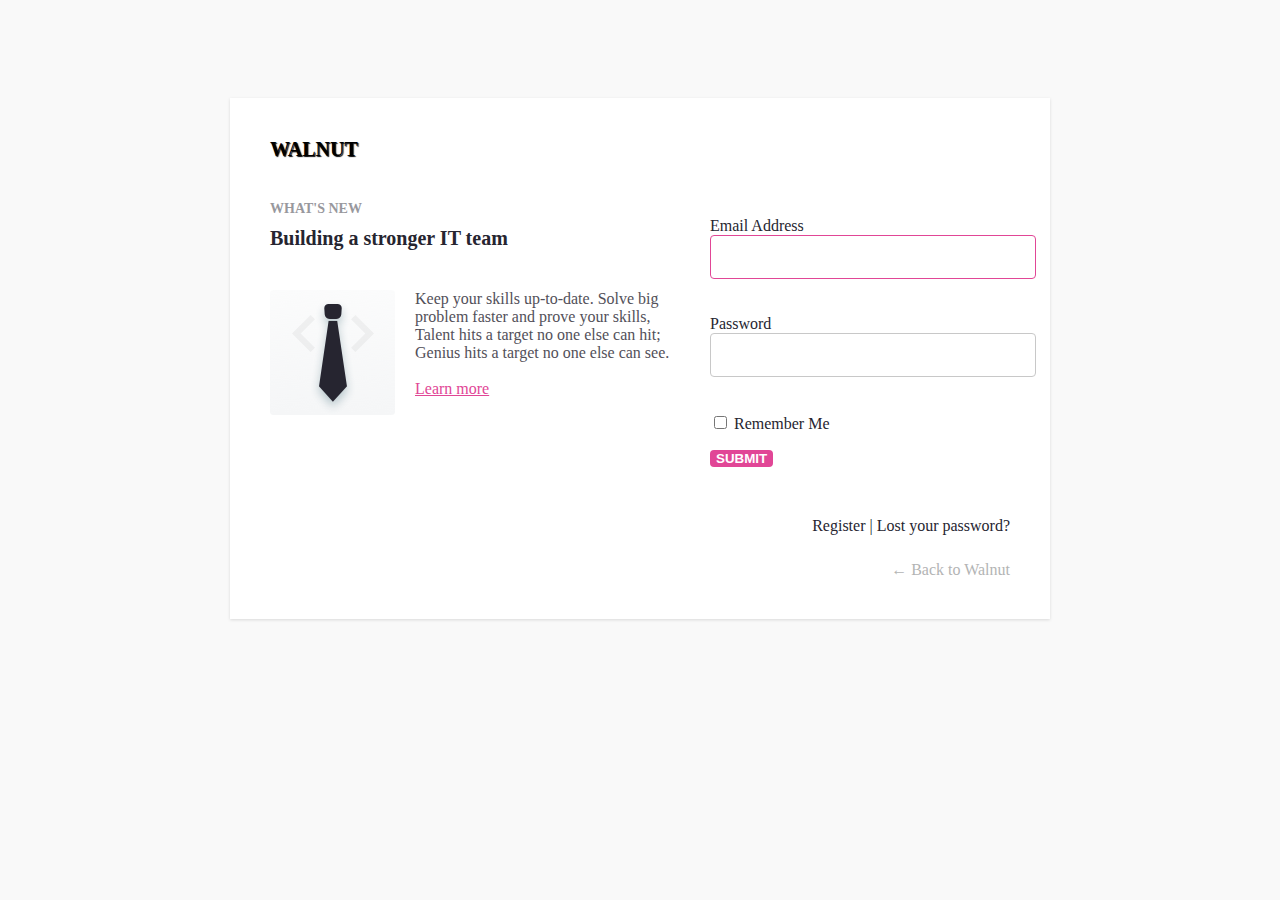
==== login.html @ 866a113d "first commit" ====
<!DOCTYPE html>

<html lang="en-US">


<head>

    <script src="https://ajax.googleapis.com/ajax/libs/jquery/3.3.1/jquery.min.js"></script>
    <script src="https://code.jquery.com/jquery-1.10.2.js"></script>


    <meta http-equiv="Content-Type" content="text/html; charset=UTF-8" />
    <title>Walnut &lsaquo; Log In</title>
    <style type="text/css">
        body {
            background-color: #303030 !important;
        }

        form {
            -webkit-border-radius: 5px;
            -moz-border-radius: 5px;
            border-radius: 5px;
        }

        body.login div#login h1 a {
            background-image: url('/wp-content/uploads/cybunny/whitelogo.png');
            padding-bottom: 30px;
        }

        .login h1 a {
            background-size: contain !important;
            width: 300px !important;
            height: 104px !important;
        }

        .login #backtoblog a,
        .login #nav a {
            color: #fff !important;
        }

        .login #nav {
            color: #fff;
        }

        .login form {
            box-shadow: 0 1px 3px #A1D541;
            background: #f3f3f3;
        }

        a.wpfbac-button img {
            margin-bottom: 15px;
        }

    </style>


    <link rel='stylesheet' href='https://www.cybrary.it/wp-admin/load-styles.php?c=0&amp;dir=ltr&amp;load%5B%5D=dashicons,buttons,forms,l10n,login&amp;ver=4.7.5' type='text/css' media='all' />
    <link rel='stylesheet' id='username-availability-checker-css-css' href='css/username-availability-checker.css' type='text/css' media='all' />

    <meta name='robots' content='noindex,follow' />
    <meta name="viewport" content="width=device-width" />
</head>


<body class="login login-action-login wp-core-ui  locale-en-us">
    <div id="nav-placeholder" style="width: 100%"></div>
    <div id="login">

        <style>
            body {
                background: #f9f9f9!important;
            }

            #login {
                width: auto;
                padding: 10vh 0px 0px 0px;
            }

            .login label {
                color: #262530;
            }

            .login #nav a {
                color: #262530!important
            }

            .login #nav {
                color: #262530!important;
                padding: 0px;
                text-align: right;
            }

            .login #backtoblog {
                padding: 10px 0px 0px 0px;
                text-align: right;
            }

            .login #backtoblog a {
                color: #b3b4b4!important
            }

            #backtoblog {
                margin: 0px;
            }

            .login h1 a {
                height: 40px!important;
                margin-bottom: 10vh!important;
            }

            .wp-core-ui .button-primary {
                background-color: #e14696;
                color: #ffffff;
                font-weight: 600;
                border: none;
                text-transform: uppercase;
                cursor: pointer;
                border-radius: 4px;
                text-shadow: none;
                box-shadow: none;
            }

            .wp-core-ui .button-primary:focus {
                background-color: #e14696;
                color: #ffffff;
                font-weight: 600;
                border: none;
                cursor: pointer;
                border-radius: 4px;
                text-shadow: none;
                box-shadow: none;
            }

            .wp-core-ui .button-primary:hover {
                background-color: #b43878;
            }

            .marketodiv {
                margin: 20px auto 0px auto;
                max-width: 400px;
            }

            .marketodiv img {}

            .login form {
                padding: 0px;
            }

            body.login div#login h1 a {
                padding-bottom: 0px;
            }

            body.login div#login h1 a {
                background-image: url('blacklogo.png');
            }

            #user_login,
            #user_pass {
                width: calc(100%);
                padding: 12px;
                border: #c8c8c8 solid 1.5px;
                border-radius: 4px;
                font-size: 16px;
                margin-bottom: 20px;
            }

            #user_login,
            #user_pass:focus {
                border: 1.5px solid #e14696;
            }

            .bpajax-register-window {
                display: flex;
                margin-bottom: 8%;
            }

            .loginboxflex {
                padding: 40px;
                margin: 0px auto;
            }

            .bpajax-register-popup {
                margin: 0px auto;
                box-shadow: 0 1px 3px rgba(0, 0, 0, .13);
                background: white;
                width: 90%;
            }

            .login #login_error {
                width: 300px;
                margin: 0px auto 20px auto;
            }

            .login #login_error,
            .login .message {
                width: 300px;
                margin: 0px auto 20px auto;
            }

            .marketodiv {
                margin: 20px auto 0px auto;
                max-width: 400px;
            }

            .nav_value.right.home {
                display: none;
            }

            .nav_value.right.login {
                display: none;
            }

            .nav_value.right.logout {
                display: none;
            }

            .nav_value.right.about {
                margin-right: 50px;
            }


            @media only screen and (min-width: 768px) {
                .bpajax-register-popup {
                    width: 60%;
                }
                .bpajax-register-window {
                    margin: 0px 20px;
                }
            }

            @media only screen and (min-width: 960px) {
                .loginboxflex {
                    display: flex;
                    flex-direction: row-reverse;
                    /* align-items: center; */
                }
                .column1 {
                    width: 300px;
                }
                .bpajax-register-popup {
                    margin: 0px auto;
                    background: white;
                    width: auto;
                }
                .marketodiv {
                    margin: 0px 40px 0px 0px;
                    max-width: none;
                }
            }

            .wp-core-ui .button-primary-disabled,
            .wp-core-ui .button-primary.disabled,
            .wp-core-ui .button-primary:disabled,
            .wp-core-ui .button-primary[disabled] {
                color: white!important;
                background: #ff98cd!important;
                border-color: #e14696!important;
                -webkit-box-shadow: none!important;
                box-shadow: none!important;
                text-shadow: 0 -1px 0 rgba(0, 0, 0, .1)!important;
                cursor: default;
            }

            .tooltext_email {
                display: none;
            }

            .tooltext_email:before {
                content: attr(data-tooltip);
                position: absolute;
                padding: 5px 10px;
                margin-left: 310px;
                margin-top: -58px;
                font-size: 12px;
                font-family: inherit;
                background: #e14696;
                color: white;
                width: 200px;
                border-radius: 4px;
            }

            .tooltext_email:after {
                content: '';
                position: absolute;
                margin-left: 300px;
                margin-top: -50px;
                border-top: 5px solid transparent;
                border-right: 10px solid #e14696;
                border-bottom: 5px solid transparent;
            }

            .tooltext_password {
                display: none;
            }

            .tooltext_password:before {
                content: attr(data-tooltip);
                position: absolute;
                padding: 5px 10px;
                margin-left: 310px;
                margin-top: -107px;
                font-size: 12px;
                font-family: inherit;
                background: #e14696;
                color: white;
                width: 200px;
                border-radius: 4px;
            }

            .tooltext_password:after {
                content: '';
                position: absolute;
                margin-left: 300px;
                margin-top: -98px;
                border-top: 5px solid transparent;
                border-right: 10px solid #e14696;
                border-bottom: 5px solid transparent;
            }

            .user_invalid {
                display: none;
                background: white;
                border: 1px solid #efefef;
                width: 100%;
                /* border-left: 4px solid green; */
                border-radius: 4px;
                margin-bottom: 15px;
                border-left: 4px solid #0036fd;
                height: 44px;
                margin-top: -35px;
            }

            a {
                text-decoration: none;
            }

            .walnut {
                margin-top: 5px;
            }

        </style>
    </div>

    <div class="bpajax-register-window">

        <div class="bpajax-register-popup">
            <p style="font-weight: bold;font-size: 20px;margin:40px 0px 0px 40px;  text-shadow: 1px 1px 1px #000;"> WALNUT
                <div class="loginboxflex">
                    <div class="column1">
                        <div style="margin-top:0px;box-shadow:none" class="loginForm" method="post">


                            <div class="user_invalid">
                                <div class="invalid_text" style="    height: 40px; margin-top: 11px;text-align: center; font-size: 16px;">Invalid Username or password</div>
                            </div>

                            <p>
                                <label for="user_login">Email Address<br />
	
                                        <input type="text" name="log" id="user_login" class="input" value="" size="20"  required/></label>
                            </p>


                            <p>
                                <label for="user_pass">Password<br />
	
                                        <input type="password" name="pwd" id="user_pass" class="input" value="" size="20" required/></label>
                            </p>
                            <p class="forgetmenot"><label for="rememberme"><input name="rememberme" type="checkbox" id="rememberme" value="forever"  /> Remember Me</label></p>
                            <p class="submit">
                                <input type="submit" name="wp-submit" id="wp-submit" class="button button-primary button-large" />

                            </p>

                            <br>
                        </div>


                        <p id="nav">
                            <a rel="nofollow" href="register.html">Register</a> | <a href="">Lost your password?</a>
                        </p>

                        <p id="backtoblog"><a href="">&larr; Back to Walnut</a></p>







                        <script type='text/javascript'>
                            $('#nav-placeholder').load('http://localhost:8000/walnut/nav.html');

                            var userid_as_token = localStorage.getItem("userId");
                            if (userid_as_token != null) {
                                window.location.href = 'Sections.html';
                            }



                            $(window).keydown(function(event) {
                                if (event.keyCode == 13) {
                                    event.preventDefault();
                                    return false;
                                }
                            });

                            $("#user_pass").keyup(function(event) {
                                event.preventDefault();
                                if (event.keyCode === 13) {
                                    $("#wp-submit").click();
                                }
                            });


                            //                            var token = localStorage.getItem("dgksdffbbdkvkd$vfkd@$v*ncvndffnd");
                            //                            console.log(token)
                            //                            if (token != null) {
                            //                                window.location.href = 'Sections.html';
                            //                            }
                            $("#wp-submit").click(function() {

                                var email = $('#user_login').val();
                                if (!validateEmail(email)) {
                                    $('.user_invalid').css("display", "none");

                                } else {


                                }
                                $('#wp-submit').attr("disabled", "true");
                                $('#wp-submit').css("background", "");


                                var username = $("#user_login").val();
                                var password = $("#user_pass").val();

                                console.log('username' + username);
                                console.log('password' + password);

                                if (!$.isNumeric($("#user_login").val())) {

                                    var loginVal = {
                                        "email": username,
                                        "password": password
                                    };
                                    $.ajax({
                                        type: 'post',
                                        data: JSON.stringify(loginVal),
                                        url: "http://localhost:8080/login",

                                        headers: {
                                            'Accept': 'application/json',
                                            'Content-Type': 'application/json'
                                        },
                                        success: function(responseData) {
                                            console.log(responseData.id);
                                            localStorage.setItem('userId', responseData.id);
                                            localStorage.setItem("tokenValue", responseData.success);
                                            console.log(localStorage.getItem("userId"))
                                            window.location.href = 'Sections.html';
                                        },
                                        error: function(response) {
                                            console.log("error" + response.status);
                                            $('#wp-submit').removeAttr("disabled");
                                            $('.user_invalid').css("display", "block");
                                        }


                                    });


                                }
                                if ($.isNumeric($("#user_login").val())) {
                                    var loginVal = {
                                        "phone": username,
                                        "password": password
                                    };
                                    $.ajax({
                                        type: 'post',
                                        dataType: 'json',
                                        data: loginVal,
                                        url: "http://localhost:1337/login",
                                        success: function(responseData) {
                                            localStorage.setItem("dgksdffbbdkvkd$vfkd@$v*ncvndffnd", responseData.token);
                                            window.location.href = 'Sections.html';
                                        },
                                        error: function(response) {
                                            console.log("error" + response.status);
                                            $('#wp-submit').removeAttr("disabled");
                                            $('.user_invalid').css("display", "block");



                                        }


                                    });



                                }




                            });

                            function validateEmail(sEmail) {
                                var filter = /^([a-zA-Z0-9_.+-])+\@(([a-zA-Z0-9-])+\.)+([a-zA-Z0-9]{2,4})+$/;
                                if (filter.test(sEmail)) {
                                    return true;
                                } else {
                                    return false;
                                }
                            }

                        </script>
                    </div>

                    <div id="MarketoLogin" class="marketodiv">
                        <div style="color:#98989d;font-weight:600;font-size:14px;margin-bottom:10px;">WHAT'S NEW</div>
                        <div style="font-weight:700;font-size:20px;margin-bottom:40px;color:#262530">Building a stronger IT team</div>
                        <div style="display:flex;font-size:16px;color:#525059">
                            <div style="margin-right:20px"><img src="images/cyb_for_bus_alt.png"></div>
                            <div style="width:255px;">
                                Keep your skills up-to-date. Solve big problem faster and prove your skills, Talent hits a target no one else can hit; Genius hits a target no one else can see.
                                <br><br>
                                <a style="color:#e14696" href="" target="_blank"><u>Learn more</u></a>
                            </div>
                        </div>
                    </div>
                </div>
        </div>
    </div>

</body>

</html>
---- css/username-availability-checker.css ----
/* The css is taken from bp-default theme, thanks to @apeatling, I have just modified the selectors*/
.username_checker {
  position: relative;
}
.username_checker span.loading {
  background-image: url(ajax-loader.gif);
  background-position: 92% 50%;
  background-repeat: no-repeat;
  padding-right: 30px !important;
}
.bp-ajaxr-loader {
  margin: 20px auto;
  width: 40px;
}
.bp-ajaxr-loader img {
  width: 40px;
}
.username_checker  span.available,
.username_checker span.error {
  display: none;
  /* -moz-border-radius: 3px;
  -webkit-border-radius: 3px;
  border-radius: 3px;
  margin: -30px 0 0px 0;
  width: 90%;
  padding: 6px;

  border-color: #c4e9bd; */
}
.username_checker span.available {
  display: block;
  color: green;
  margin-top: -20px;
  font-size: 12px;
  height: 20px;
}

.username_checker span.error {
  display: block;
  color: #ff3b54;
  margin-top: -20px;
  font-size: 12px;
  height: 20px;
}
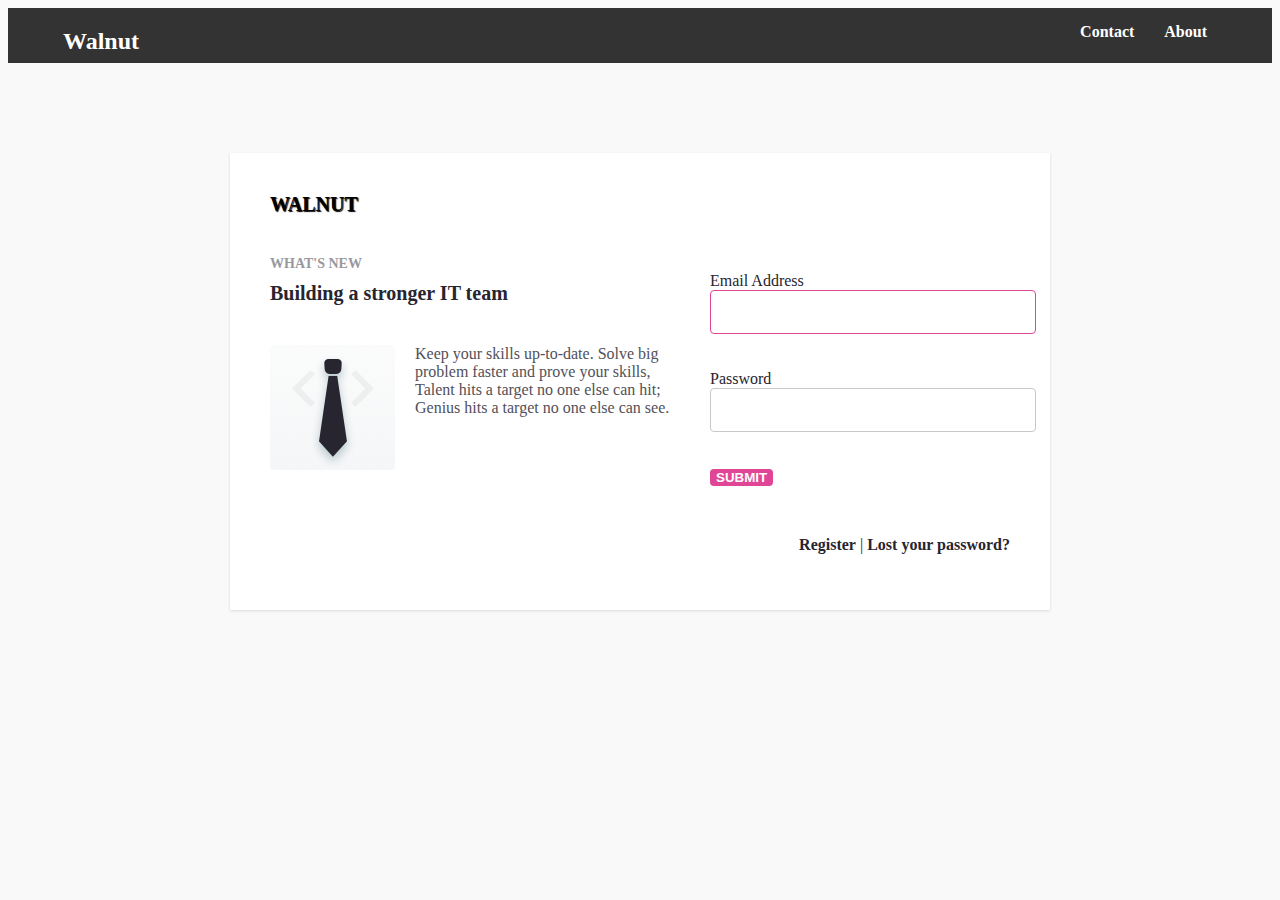
==== commit 589881d1: "first commit" ====
--- a/login.html
+++ b/login.html
@@ -366,7 +366,7 @@
 	
                                         <input type="password" name="pwd" id="user_pass" class="input" value="" size="20" required/></label>
                             </p>
-                            <p class="forgetmenot"><label for="rememberme"><input name="rememberme" type="checkbox" id="rememberme" value="forever"  /> Remember Me</label></p>
+                          
                             <p class="submit">
                                 <input type="submit" name="wp-submit" id="wp-submit" class="button button-primary button-large" />
 
@@ -379,21 +379,15 @@
                         <p id="nav">
                             <a rel="nofollow" href="register.html">Register</a> | <a href="">Lost your password?</a>
                         </p>
-
-                        <p id="backtoblog"><a href="">&larr; Back to Walnut</a></p>
-
-
-
-
-
-
-
                         <script type='text/javascript'>
-                            $('#nav-placeholder').load('http://localhost:8000/walnut/nav.html');
+                            $('#nav-placeholder').load('nav.html');
+
+                            
+                            
 
                             var userid_as_token = localStorage.getItem("userId");
                             if (userid_as_token != null) {
-                                window.location.href = 'Sections.html';
+                                window.location.href = 'userInfo.html';
                             }
 
 
@@ -458,7 +452,7 @@
                                             localStorage.setItem('userId', responseData.id);
                                             localStorage.setItem("tokenValue", responseData.success);
                                             console.log(localStorage.getItem("userId"))
-                                            window.location.href = 'Sections.html';
+                                            window.location.href = 'userInfo.html';
                                         },
                                         error: function(response) {
                                             console.log("error" + response.status);
@@ -468,8 +462,6 @@
 
 
                                     });
-
-
                                 }
                                 if ($.isNumeric($("#user_login").val())) {
                                     var loginVal = {
@@ -483,7 +475,7 @@
                                         url: "http://localhost:1337/login",
                                         success: function(responseData) {
                                             localStorage.setItem("dgksdffbbdkvkd$vfkd@$v*ncvndffnd", responseData.token);
-                                            window.location.href = 'Sections.html';
+                                            window.location.href = 'userInfo.html';
                                         },
                                         error: function(response) {
                                             console.log("error" + response.status);
@@ -526,7 +518,6 @@
                             <div style="width:255px;">
                                 Keep your skills up-to-date. Solve big problem faster and prove your skills, Talent hits a target no one else can hit; Genius hits a target no one else can see.
                                 <br><br>
-                                <a style="color:#e14696" href="" target="_blank"><u>Learn more</u></a>
                             </div>
                         </div>
                     </div>
